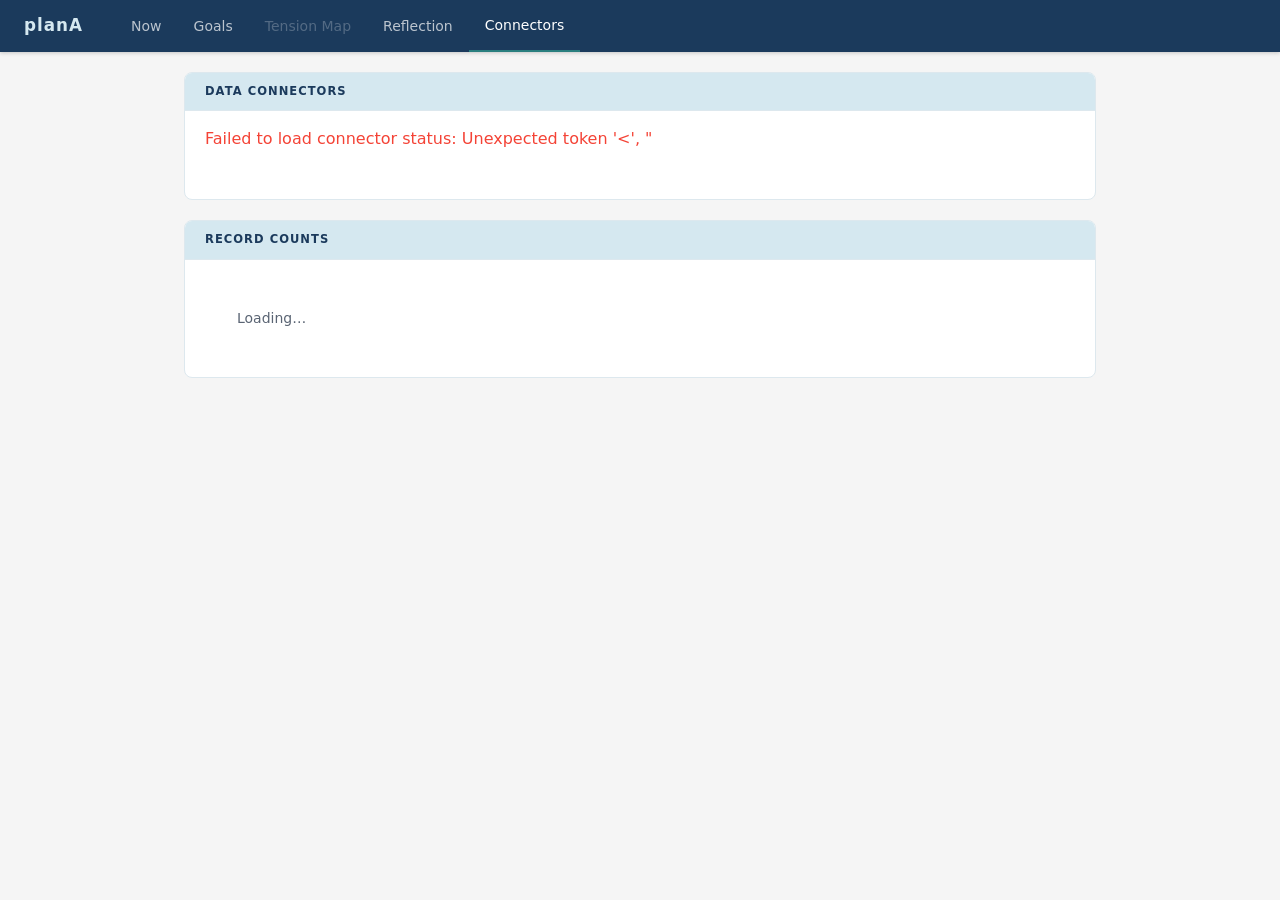
==== app/web/connectors.html @ c7cb4c86 "Connectors tab — sync status, attempt log, record counts by source, 579 tests passing" ====
<!DOCTYPE html>
<html lang="en">
<head>
  <meta charset="UTF-8">
  <meta name="viewport" content="width=device-width, initial-scale=1.0">
  <title>planA — Connectors</title>
  <link rel="stylesheet" href="styles.css">
  <style>
    .connector-grid {
      display: grid;
      grid-template-columns: repeat(auto-fit, minmax(320px, 1fr));
      gap: 1.5rem;
      margin-bottom: 2rem;
    }
    .connector-card {
      background: var(--surface, #1a1a1a);
      border: 1px solid var(--border, #333);
      border-radius: 8px;
      padding: 1.25rem 1.5rem;
    }
    .connector-card-header {
      display: flex;
      align-items: center;
      justify-content: space-between;
      margin-bottom: 0.75rem;
    }
    .connector-name {
      font-size: 1.1rem;
      font-weight: 600;
      letter-spacing: 0.02em;
    }
    .badge {
      display: inline-block;
      padding: 2px 10px;
      border-radius: 20px;
      font-size: 0.75rem;
      font-weight: 600;
      text-transform: uppercase;
      letter-spacing: 0.05em;
    }
    .badge-green  { background: #1a3a1a; color: #4caf50; border: 1px solid #4caf50; }
    .badge-amber  { background: #3a2e00; color: #ffc107; border: 1px solid #ffc107; }
    .badge-red    { background: #3a0a0a; color: #f44336; border: 1px solid #f44336; }
    .badge-never  { background: #222;    color: #888;    border: 1px solid #555; }
    .badge-disabled { background: #1a1a1a; color: #666; border: 1px solid #444; }
    .connector-meta {
      font-size: 0.82rem;
      color: #888;
      margin-bottom: 1rem;
    }
    .connector-meta span { margin-right: 1.2rem; }
    .connector-actions {
      display: flex;
      align-items: center;
      gap: 0.75rem;
      margin-bottom: 1rem;
    }
    .sync-btn {
      padding: 6px 16px;
      border-radius: 4px;
      border: 1px solid #555;
      background: #222;
      color: #ccc;
      cursor: pointer;
      font-size: 0.85rem;
      transition: background 0.15s;
    }
    .sync-btn:hover:not(:disabled) { background: #333; color: #fff; }
    .sync-btn:disabled { opacity: 0.45; cursor: not-allowed; }
    .cooldown-msg { font-size: 0.78rem; color: #666; }

    .log-section { margin-top: 0.5rem; }
    .log-section summary {
      cursor: pointer;
      font-size: 0.82rem;
      color: #888;
      user-select: none;
      margin-bottom: 0.4rem;
    }
    .attempt-log {
      width: 100%;
      border-collapse: collapse;
      font-size: 0.78rem;
      margin-top: 0.5rem;
    }
    .attempt-log th {
      text-align: left;
      color: #666;
      font-weight: 500;
      padding: 3px 8px 3px 0;
      border-bottom: 1px solid #333;
    }
    .attempt-log td {
      padding: 4px 8px 4px 0;
      color: #aaa;
      vertical-align: top;
    }
    .attempt-log tr:last-child td { border-bottom: none; }
    .log-ok      { color: #4caf50; }
    .log-error   { color: #f44336; }
    .log-skipped { color: #888; }

    .record-counts {
      display: flex;
      gap: 1.5rem;
      flex-wrap: wrap;
      font-size: 0.88rem;
      color: #aaa;
    }
    .record-counts .count-item strong {
      display: block;
      font-size: 1.4rem;
      font-weight: 700;
      color: #ddd;
    }
    .count-label { font-size: 0.76rem; color: #666; text-transform: uppercase; letter-spacing: 0.05em; }
  </style>
</head>
<body>

<nav class="navbar">
  <span class="brand">planA</span>
  <a href="index.html">Now</a>
  <a href="goals.html">Goals</a>
  <a href="#" class="disabled">Tension Map</a>
  <a href="reflection.html">Reflection</a>
  <a href="connectors.html" class="active">Connectors</a>
</nav>

<main>
  <div class="section">
    <div class="section-header"><h2>Data Connectors</h2></div>
    <div class="section-body">
      <div class="connector-grid" id="connector-grid">
        <div class="loading">Loading…</div>
      </div>
    </div>
  </div>

  <div class="section">
    <div class="section-header"><h2>Record Counts</h2></div>
    <div class="section-body">
      <div class="record-counts" id="record-counts">
        <div class="loading">Loading…</div>
      </div>
    </div>
  </div>
</main>

<script>
const COOLDOWN_MS = 30_000;
const syncCooldowns = {};

function statusBadge(status) {
  if (status === 'green')  return '<span class="badge badge-green">OK</span>';
  if (status === 'amber')  return '<span class="badge badge-amber">Stale</span>';
  if (status === 'red')    return '<span class="badge badge-red">Old</span>';
  return '<span class="badge badge-never">Never synced</span>';
}

function formatTs(iso) {
  if (!iso) return '—';
  const d = new Date(iso);
  return d.toLocaleString(undefined, { dateStyle: 'short', timeStyle: 'short' });
}

function logStatusClass(status) {
  if (status === 'ok')      return 'log-ok';
  if (status === 'error')   return 'log-error';
  return 'log-skipped';
}

function renderLog(entries) {
  if (!entries || entries.length === 0) {
    return '<em style="color:#555;font-size:0.78rem">No attempts recorded</em>';
  }
  const rows = entries.map(e => {
    const cls = logStatusClass(e.status);
    return `<tr>
      <td>${formatTs(e.ts)}</td>
      <td class="${cls}">${e.status}</td>
      <td>${e.count ?? '—'}</td>
      <td>${e.msg || ''}</td>
    </tr>`;
  }).join('');
  return `<table class="attempt-log">
    <thead><tr>
      <th>Time</th><th>Status</th><th>Count</th><th>Message</th>
    </tr></thead>
    <tbody>${rows}</tbody>
  </table>`;
}

function startCooldown(source, btn, msgEl) {
  syncCooldowns[source] = Date.now() + COOLDOWN_MS;
  btn.disabled = true;
  const interval = setInterval(() => {
    const remaining = Math.ceil((syncCooldowns[source] - Date.now()) / 1000);
    if (remaining <= 0) {
      clearInterval(interval);
      btn.disabled = false;
      msgEl.textContent = '';
    } else {
      msgEl.textContent = `Next sync in ${remaining}s`;
    }
  }, 500);
}

function renderConnector(source, data) {
  const name = source.charAt(0).toUpperCase() + source.slice(1);
  const enabledBadge = data.enabled
    ? '<span class="badge badge-green">Enabled</span>'
    : '<span class="badge badge-disabled">Disabled</span>';
  const lastSyncStr = formatTs(data.last_sync);

  const card = document.createElement('div');
  card.className = 'connector-card';
  card.id = `card-${source}`;
  card.innerHTML = `
    <div class="connector-card-header">
      <span class="connector-name">${name}</span>
      <div style="display:flex;gap:0.5rem;align-items:center">
        ${enabledBadge}
        ${statusBadge(data.status)}
      </div>
    </div>
    <div class="connector-meta">
      <span>Last sync: ${lastSyncStr}</span>
      <span>${data.record_count} records</span>
    </div>
    <div class="connector-actions">
      <button class="sync-btn" id="sync-btn-${source}">Sync now</button>
      <span class="cooldown-msg" id="cooldown-${source}"></span>
    </div>
    <details class="log-section">
      <summary>Attempt log (${(data.log || []).length} entries)</summary>
      ${renderLog(data.log)}
    </details>
  `;

  const btn = card.querySelector(`#sync-btn-${source}`);
  const msgEl = card.querySelector(`#cooldown-${source}`);

  if (syncCooldowns[source] && Date.now() < syncCooldowns[source]) {
    btn.disabled = true;
  }

  btn.addEventListener('click', async () => {
    btn.disabled = true;
    msgEl.textContent = 'Syncing…';
    try {
      const resp = await fetch(`/v1/admin/sync/${source}`, { method: 'POST' });
      const json = await resp.json();
      if (resp.ok) {
        msgEl.textContent = `Synced — ${json.records_synced} records`;
        setTimeout(() => loadStatus(), 800);
      } else {
        msgEl.textContent = `Error: ${json.detail || 'sync failed'}`;
      }
    } catch (err) {
      msgEl.textContent = `Error: ${err.message}`;
    }
    startCooldown(source, btn, msgEl);
  });

  return card;
}

async function loadStatus() {
  try {
    const resp = await fetch('/v1/connectors/status');
    const data = await resp.json();

    const grid = document.getElementById('connector-grid');
    grid.innerHTML = '';
    for (const source of ['garmin', 'strava']) {
      grid.appendChild(renderConnector(source, data[source]));
    }

    const counts = data.record_counts;
    const countsEl = document.getElementById('record-counts');
    countsEl.innerHTML = Object.entries(counts).map(([src, n]) => `
      <div class="count-item">
        <strong>${n}</strong>
        <span class="count-label">${src}</span>
      </div>
    `).join('');

  } catch (err) {
    document.getElementById('connector-grid').innerHTML =
      `<p style="color:#f44336">Failed to load connector status: ${err.message}</p>`;
  }
}

loadStatus();
</script>
</body>
</html>
---- app/web/styles.css ----
:root {
  --navy: #1B3A5C;
  --teal: #2A7F7F;
  --light-blue: #D5E8F0;
  --white: #FFFFFF;
  --light-grey: #F5F5F5;

  --rag-green: #2E7D32;
  --rag-amber: #E65100;
  --rag-red: #C62828;
  --rag-none: #BDBDBD;

  --text-primary: #1A1A2E;
  --text-secondary: #5A6473;
  --border: #DDE8EE;
}

*, *::before, *::after { box-sizing: border-box; margin: 0; padding: 0; }

body {
  font-family: -apple-system, BlinkMacSystemFont, "Segoe UI", system-ui, sans-serif;
  background: var(--light-grey);
  color: var(--text-primary);
  line-height: 1.5;
  padding-bottom: 76px;
}

/* ── Navigation ──────────────────────────────────────────────────────────── */

.navbar {
  background: var(--navy);
  display: flex;
  align-items: center;
  padding: 0 1.5rem;
  height: 52px;
  position: sticky;
  top: 0;
  z-index: 100;
  box-shadow: 0 1px 4px rgba(0,0,0,0.2);
  gap: 0;
}

.navbar .brand {
  font-weight: 700;
  font-size: 1.05rem;
  letter-spacing: 0.06em;
  color: var(--light-blue);
  margin-right: 2rem;
  flex-shrink: 0;
}

.navbar a {
  color: rgba(255,255,255,0.7);
  text-decoration: none;
  padding: 0 1rem;
  height: 52px;
  display: flex;
  align-items: center;
  font-size: 0.875rem;
  font-weight: 500;
  transition: color 0.15s, background 0.15s;
  white-space: nowrap;
}

.navbar a:hover { color: #fff; background: rgba(255,255,255,0.07); }
.navbar a.active { color: #fff; border-bottom: 2px solid var(--teal); }
.navbar a.disabled { opacity: 0.35; pointer-events: none; }

/* ── Layout ──────────────────────────────────────────────────────────────── */

main {
  max-width: 960px;
  margin: 0 auto;
  padding: 1.25rem 1.5rem;
  display: flex;
  flex-direction: column;
  gap: 1.25rem;
}

/* ── Sections ────────────────────────────────────────────────────────────── */

.section {
  background: var(--white);
  border-radius: 8px;
  border: 1px solid var(--border);
  overflow: hidden;
}

.section-header {
  background: var(--light-blue);
  padding: 0.625rem 1.25rem;
  border-bottom: 1px solid var(--border);
}

.section-header h2 {
  font-size: 0.72rem;
  font-weight: 700;
  text-transform: uppercase;
  letter-spacing: 0.09em;
  color: var(--navy);
}

.section-body { padding: 1rem 1.25rem; }

/* ── Metric rows (State of the Union) ────────────────────────────────────── */

.metric-row {
  display: flex;
  align-items: center;
  gap: 0.75rem;
  padding: 0.6rem 0;
  border-bottom: 1px solid var(--border);
  font-size: 0.875rem;
}
.metric-row:last-child { border-bottom: none; }

.rag-dot {
  width: 10px;
  height: 10px;
  border-radius: 50%;
  flex-shrink: 0;
}
.rag-green { background: var(--rag-green); }
.rag-amber { background: var(--rag-amber); }
.rag-red   { background: var(--rag-red); }
.rag-none  { background: var(--rag-none); }

.metric-name { flex: 1; font-weight: 500; }
.metric-value { font-weight: 700; font-variant-numeric: tabular-nums; color: var(--navy); }
.metric-range { font-size: 0.75rem; color: var(--text-secondary); white-space: nowrap; }

.trend-arrow { font-size: 0.8em; margin-left: 0.2rem; font-weight: 700; }
.trend-up    { color: var(--rag-green); }
.trend-down  { color: var(--rag-red); }
.trend-flat  { color: var(--rag-amber); }

/* ── Milestones ───────────────────────────────────────────────────────────── */

.milestone-row {
  display: flex;
  align-items: flex-start;
  gap: 0.625rem;
  padding: 0.55rem 0;
  border-bottom: 1px solid var(--border);
  font-size: 0.875rem;
}
.milestone-row:last-child { border-bottom: none; }

.milestone-state {
  width: 9px;
  height: 9px;
  border-radius: 50%;
  margin-top: 5px;
  flex-shrink: 0;
}
.milestone-state.suggested { background: transparent; border: 2px dashed #C0570A; }
.milestone-state.pending  { background: transparent; border: 2px solid var(--teal); }
.milestone-state.active   { background: var(--teal); }
.milestone-state.achieved { background: var(--rag-green); }
.milestone-state.missed   { background: var(--rag-red); }

.milestone-goal {
  font-size: 0.68rem;
  color: var(--teal);
  font-weight: 700;
  text-transform: uppercase;
  letter-spacing: 0.05em;
  margin-bottom: 1px;
}

.milestone-date {
  font-size: 0.75rem;
  color: var(--text-secondary);
  white-space: nowrap;
  font-variant-numeric: tabular-nums;
}

/* ── Deadline rows ───────────────────────────────────────────────────────── */

.deadline-row {
  display: flex;
  align-items: center;
  gap: 0.625rem;
  padding: 0.55rem 0;
  border-bottom: 1px solid var(--border);
  font-size: 0.875rem;
}
.deadline-row:last-child { border-bottom: none; }

.deadline-name { flex: 1; font-weight: 500; }
.deadline-days { font-size: 0.8rem; font-variant-numeric: tabular-nums; white-space: nowrap; }
.deadline-days.soon   { color: var(--rag-amber); font-weight: 600; }
.deadline-days.urgent { color: var(--rag-red);   font-weight: 700; }

/* ── Badges ──────────────────────────────────────────────────────────────── */

.badge {
  display: inline-flex;
  align-items: center;
  padding: 0.15rem 0.45rem;
  border-radius: 999px;
  font-size: 0.65rem;
  font-weight: 700;
  text-transform: uppercase;
  letter-spacing: 0.05em;
  flex-shrink: 0;
}
.badge-primacy    { background: var(--teal);        color: #fff; }
.badge-drifting   { background: var(--rag-amber);   color: #fff; }
.badge-active     { background: var(--light-blue);  color: var(--navy); }
.badge-subordinate { background: var(--light-grey); color: var(--text-secondary); }
.badge-draft      { background: var(--light-grey);  color: var(--text-secondary); }
.badge-habit        { background: #C0570A;            color: #fff; }
.badge-achievement  { background: var(--navy);        color: #fff; }
.badge-perpetual    { background: #1A6B6B;            color: #fff; }

/* ── Resource bars ───────────────────────────────────────────────────────── */

.resource-grid {
  display: grid;
  grid-template-columns: 1fr 1fr 1fr;
  gap: 0.875rem;
  margin-bottom: 1rem;
}

.resource-item {
  background: var(--light-grey);
  border-radius: 6px;
  padding: 0.75rem;
}

.resource-label {
  display: flex;
  justify-content: space-between;
  align-items: baseline;
  font-size: 0.7rem;
  font-weight: 700;
  text-transform: uppercase;
  letter-spacing: 0.07em;
  color: var(--text-secondary);
  margin-bottom: 0.5rem;
}

.resource-pct {
  font-weight: 700;
  font-size: 0.95rem;
  color: var(--navy);
  font-variant-numeric: tabular-nums;
}

.progress-track {
  height: 7px;
  background: var(--border);
  border-radius: 4px;
  overflow: hidden;
}

.progress-fill {
  height: 100%;
  border-radius: 4px;
  background: var(--teal);
  transition: width 0.3s ease;
}
.progress-fill.warning  { background: var(--rag-amber); }
.progress-fill.critical { background: var(--rag-red); }

.attention-count {
  font-size: 1.5rem;
  font-weight: 700;
  color: var(--navy);
  line-height: 1;
  margin-bottom: 0.15rem;
}

/* ── Three-week grid ─────────────────────────────────────────────────────── */

.three-week-grid {
  display: grid;
  grid-template-columns: repeat(3, 1fr);
  gap: 0.75rem;
}

.week-card {
  background: var(--light-grey);
  border-radius: 6px;
  padding: 0.75rem;
  border: 1px solid transparent;
}
.week-card.current {
  background: var(--light-blue);
  border-color: var(--teal);
}

.week-label {
  font-size: 0.68rem;
  font-weight: 700;
  text-transform: uppercase;
  letter-spacing: 0.07em;
  color: var(--text-secondary);
  margin-bottom: 0.5rem;
}
.week-card.current .week-label { color: var(--teal); }

.week-stat {
  display: flex;
  justify-content: space-between;
  font-size: 0.75rem;
  color: var(--text-secondary);
  margin-bottom: 0.2rem;
}
.week-stat strong { font-weight: 600; color: var(--text-primary); font-variant-numeric: tabular-nums; }

/* ── Goal cards ──────────────────────────────────────────────────────────── */

.goal-card {
  border: 1px solid var(--border);
  border-radius: 8px;
  background: var(--white);
  margin-bottom: 0.75rem;
  overflow: hidden;
}
.goal-card.primacy  { border-color: var(--teal); border-width: 2px; }
.goal-card.drifting { border-color: var(--rag-amber); }
.goal-card:last-child { margin-bottom: 0; }

.goal-card-header {
  padding: 0.875rem 1rem;
  display: flex;
  align-items: center;
  gap: 0.5rem;
  cursor: pointer;
  user-select: none;
  transition: background 0.1s;
}
.goal-card-header:hover { background: var(--light-grey); }

.goal-card-header h3 {
  flex: 1;
  font-size: 0.9rem;
  font-weight: 600;
  color: var(--text-primary);
}

.chevron {
  font-size: 0.65rem;
  color: var(--text-secondary);
  transition: transform 0.2s;
}
.goal-card-body.open ~ .goal-card-header .chevron { transform: rotate(180deg); }

.goal-card-body {
  padding: 0 1rem 1rem;
  border-top: 1px solid var(--border);
  display: none;
}
.goal-card-body.open { display: block; }

.goal-description {
  font-size: 0.825rem;
  color: var(--text-secondary);
  margin: 0.75rem 0 0.5rem;
  line-height: 1.6;
}

.weekly-cost {
  font-size: 0.775rem;
  color: var(--text-secondary);
  margin-top: 0.5rem;
  display: flex;
  gap: 1rem;
}
.weekly-cost strong { color: var(--navy); }

.sacrifice-note {
  font-size: 0.75rem;
  color: var(--text-secondary);
  margin-top: 0.35rem;
}

/* ── Goal inline actions ─────────────────────────────────────────────────── */

.goal-actions {
  display: flex;
  gap: 0.5rem;
  flex-wrap: wrap;
  margin-top: 0.875rem;
  padding-top: 0.875rem;
  border-top: 1px solid var(--border);
}

.btn {
  padding: 0.35rem 0.75rem;
  border-radius: 5px;
  font-size: 0.75rem;
  font-weight: 600;
  cursor: pointer;
  font-family: inherit;
  border: 1px solid var(--border);
  background: var(--white);
  color: var(--text-primary);
  transition: background 0.12s;
}
.btn:hover { background: var(--light-grey); }

.btn-primary {
  background: var(--teal);
  color: #fff;
  border-color: var(--teal);
}
.btn-primary:hover { background: #237070; }

/* ── Memoir cards ────────────────────────────────────────────────────────── */

.memoir-card {
  border: 1px solid var(--border);
  border-radius: 8px;
  overflow: hidden;
  margin-bottom: 0.875rem;
}
.memoir-card:last-child { margin-bottom: 0; }

.memoir-header {
  padding: 0.75rem 1rem;
  background: var(--light-blue);
  display: flex;
  align-items: center;
  justify-content: space-between;
}
.memoir-header h3 { font-size: 0.9rem; font-weight: 600; color: var(--navy); }

.memoir-body { padding: 0.875rem 1rem; }

.memoir-text {
  font-size: 0.85rem;
  color: var(--text-secondary);
  line-height: 1.7;
  font-style: italic;
  white-space: pre-line;
}

.memoir-meta {
  font-size: 0.75rem;
  color: var(--text-secondary);
  margin-top: 0.5rem;
}

/* ── Sacrifice pattern ───────────────────────────────────────────────────── */

.sacrifice-summary {
  font-size: 0.875rem;
  margin-bottom: 0.875rem;
  color: var(--text-secondary);
}
.sacrifice-summary strong { color: var(--text-primary); }

.sacrifice-bars { display: flex; flex-direction: column; gap: 0.5rem; }

.sacrifice-bar-row {
  display: flex;
  align-items: center;
  gap: 0.75rem;
  font-size: 0.8rem;
}

.sacrifice-bar-label { width: 90px; font-weight: 500; text-transform: capitalize; }

.sacrifice-bar-track {
  flex: 1;
  height: 6px;
  background: var(--border);
  border-radius: 3px;
  overflow: hidden;
}

.sacrifice-bar-fill {
  height: 100%;
  border-radius: 3px;
  background: var(--teal);
  transition: width 0.4s ease;
}

.sacrifice-bar-count { width: 20px; text-align: right; color: var(--text-secondary); }

/* ── Milestone inline actions ────────────────────────────────────────────── */

.ms-container {
  border-bottom: 1px solid var(--border);
}
div.ms-container:last-of-type { border-bottom: none; }
.ms-container .milestone-row  { border-bottom: none; }

.ms-container[data-state="achieved"],
.ms-container[data-state="missed"] { opacity: 0.55; }
.ms-container[data-state="achieved"] .ms-title { text-decoration: line-through; }

.ms-menu-wrap {
  position: relative;
  flex-shrink: 0;
}

.ms-menu-btn {
  background: none;
  border: none;
  cursor: pointer;
  color: #999;
  padding: 0 0.3rem;
  font-size: 1rem;
  letter-spacing: 0.1em;
  line-height: 1;
  font-family: inherit;
  flex-shrink: 0;
  transition: color 0.15s;
}
.ms-menu-btn:hover,
.ms-menu-btn:focus { color: var(--text-primary); }

.ms-dropdown {
  position: absolute;
  right: 0;
  top: calc(100% + 2px);
  z-index: 50;
  background: var(--white);
  border: 1px solid var(--border);
  border-radius: 6px;
  box-shadow: 0 4px 12px rgba(0,0,0,0.12);
  min-width: 150px;
  overflow: hidden;
}

.ms-dropdown-item {
  display: block;
  width: 100%;
  text-align: left;
  padding: 0.5rem 0.875rem;
  font-size: 0.8rem;
  font-family: inherit;
  background: none;
  border: none;
  cursor: pointer;
  color: var(--text-primary);
  transition: background 0.1s;
}
.ms-dropdown-item:hover  { background: var(--light-grey); }
.ms-dropdown-danger      { color: var(--rag-red); }

.ms-edit-panel,
.ms-complete-panel,
.ms-delete-panel {
  padding: 0.5rem 0.5rem 0.625rem 1.375rem;
  background: var(--light-grey);
  border-radius: 0 0 4px 4px;
}

.ms-panel-row {
  display: flex;
  gap: 0.5rem;
}
.ms-panel-row .form-input          { font-size: 0.8rem; padding: 0.35rem 0.5rem; }
.ms-panel-row .form-input:first-child { flex: 1; }
.ms-panel-row .form-input:last-child  { width: 130px; flex-shrink: 0; }

.ms-panel-actions {
  display: flex;
  align-items: center;
  gap: 0.5rem;
  margin-top: 0.4rem;
}

.ms-note {
  width: 100%;
  font-size: 0.8rem;
  padding: 0.35rem 0.5rem;
  margin-bottom: 0.4rem;
}

.ms-confirm-text {
  font-size: 0.8rem;
  color: var(--text-primary);
  margin-bottom: 0.35rem;
  display: block;
}

.ms-feedback {
  font-size: 0.75rem;
  color: var(--rag-red);
}

.btn-sm {
  padding: 0.25rem 0.625rem;
  font-size: 0.75rem;
}

.btn-danger {
  background: var(--rag-red);
  color: #fff;
  border-color: var(--rag-red);
}
.btn-danger:hover { background: #a01e1e; border-color: #a01e1e; }

.ms-add-btn {
  display: block;
  margin-top: 0.5rem;
  background: none;
  border: none;
  padding: 0.2rem 0;
  font-size: 0.8rem;
  color: var(--teal);
  cursor: pointer;
  font-family: inherit;
}
.ms-add-btn:hover { color: #237070; }

/* ── Capture bar ─────────────────────────────────────────────────────────── */

.capture-bar {
  position: fixed;
  bottom: 0;
  left: 0;
  right: 0;
  background: var(--white);
  border-top: 1px solid var(--border);
  padding: 0.625rem 1rem 0.5rem;
  z-index: 200;
  box-shadow: 0 -2px 8px rgba(0,0,0,0.06);
}

.capture-form {
  max-width: 960px;
  margin: 0 auto;
  display: flex;
  gap: 0.5rem;
}

.capture-input {
  flex: 1;
  padding: 0.6rem 0.875rem;
  border: 1px solid var(--border);
  border-radius: 6px;
  font-size: 0.875rem;
  font-family: inherit;
  background: var(--light-grey);
  outline: none;
  transition: border-color 0.15s, background 0.15s;
}
.capture-input:focus {
  border-color: var(--teal);
  background: var(--white);
  box-shadow: 0 0 0 2px rgba(42,127,127,0.14);
}

.capture-btn {
  padding: 0.6rem 1.25rem;
  background: var(--teal);
  color: #fff;
  border: none;
  border-radius: 6px;
  font-size: 0.875rem;
  font-weight: 600;
  cursor: pointer;
  font-family: inherit;
  transition: background 0.15s;
  white-space: nowrap;
}
.capture-btn:hover   { background: #237070; }
.capture-btn:disabled { opacity: 0.55; cursor: not-allowed; }

.capture-feedback {
  max-width: 960px;
  margin: 0.2rem auto 0;
  font-size: 0.72rem;
  color: var(--text-secondary);
  min-height: 1rem;
  text-align: right;
  padding: 0 0.125rem;
}

/* ── Add Goal form ───────────────────────────────────────────────────────── */

.goals-toolbar {
  display: flex;
  align-items: center;
  justify-content: space-between;
  margin-bottom: 0.875rem;
}

.goals-toolbar-title {
  font-size: 0.8rem;
  font-weight: 700;
  text-transform: uppercase;
  letter-spacing: 0.08em;
  color: var(--text-secondary);
}

.add-goal-panel {
  background: var(--white);
  border: 1px solid var(--teal);
  border-radius: 8px;
  padding: 1.25rem;
  margin-bottom: 1rem;
}

.form-group {
  display: flex;
  flex-direction: column;
  gap: 0.35rem;
  margin-bottom: 0.875rem;
}
.form-group:last-child { margin-bottom: 0; }

.form-row {
  display: grid;
  grid-template-columns: 1fr 1fr;
  gap: 1rem;
}

.form-label {
  font-size: 0.8rem;
  font-weight: 600;
  color: var(--text-secondary);
}

.form-optional {
  font-weight: 400;
  font-style: italic;
}

.form-input,
.form-select {
  padding: 0.55rem 0.75rem;
  border: 1px solid var(--border);
  border-radius: 5px;
  font-size: 0.875rem;
  font-family: inherit;
  background: var(--light-grey);
  color: var(--text-primary);
  outline: none;
  transition: border-color 0.15s, background 0.15s;
  width: 100%;
}

.form-input:focus,
.form-select:focus {
  border-color: var(--teal);
  background: var(--white);
  box-shadow: 0 0 0 2px rgba(42,127,127,0.13);
}

.form-textarea {
  padding: 0.55rem 0.75rem;
  border: 1px solid var(--border);
  border-radius: 5px;
  font-size: 0.875rem;
  font-family: inherit;
  background: var(--light-grey);
  color: var(--text-primary);
  outline: none;
  resize: vertical;
  width: 100%;
  transition: border-color 0.15s, background 0.15s;
}
.form-textarea:focus {
  border-color: var(--teal);
  background: var(--white);
  box-shadow: 0 0 0 2px rgba(42,127,127,0.13);
}

.form-actions {
  display: flex;
  align-items: center;
  gap: 0.625rem;
  margin-top: 1rem;
  padding-top: 1rem;
  border-top: 1px solid var(--border);
}

.form-feedback {
  font-size: 0.775rem;
  color: var(--rag-red);
  margin-left: 0.25rem;
}

/* ── Habit progress ──────────────────────────────────────────────────────── */

.habit-progress {
  margin: 0.75rem 0 0.5rem;
}

.habit-stat {
  display: flex;
  align-items: baseline;
  gap: 0.25rem;
  margin-bottom: 0.5rem;
}

.habit-count {
  font-size: 1.5rem;
  font-weight: 700;
  color: var(--navy);
  font-variant-numeric: tabular-nums;
  line-height: 1;
}

.habit-target {
  font-size: 0.85rem;
  color: var(--text-secondary);
}

.habit-unit {
  font-size: 0.75rem;
  color: var(--text-secondary);
  margin-left: 0.15rem;
}

/* ── Utility ─────────────────────────────────────────────────────────────── */

.hidden { display: none !important; }

.empty-state {
  text-align: center;
  padding: 1.5rem;
  color: var(--text-secondary);
  font-size: 0.875rem;
}

.loading {
  text-align: center;
  padding: 2rem;
  color: var(--text-secondary);
  font-size: 0.875rem;
}

.error-state {
  background: #FFF0F0;
  border: 1px solid #FFCCCC;
  border-radius: 6px;
  padding: 0.75rem 1rem;
  color: var(--rag-red);
  font-size: 0.875rem;
}

/* ── Sync status footer ───────────────────────────────────────────────────── */

#sync-status { padding: 0 1rem; }

.sync-footer {
  display: flex;
  gap: 1.25rem;
  padding: 0.5rem 0 0.75rem;
  font-size: 0.7rem;
  color: var(--text-secondary);
  border-top: 1px solid var(--border);
}

.sync-item {
  display: flex;
  align-items: center;
  gap: 0.3rem;
}

.sync-item::before {
  content: '';
  width: 6px;
  height: 6px;
  border-radius: 50%;
  display: inline-block;
  flex-shrink: 0;
}

.sync-green::before { background: var(--rag-green); }
.sync-amber::before { background: var(--rag-amber); }
.sync-red::before   { background: var(--rag-red); }
.sync-never::before { background: var(--rag-none); }

.sync-btn {
  background: none;
  border: none;
  cursor: pointer;
  font-size: 0.9rem;
  color: var(--text-secondary);
  padding: 0 0.1rem;
  line-height: 1;
  vertical-align: middle;
  transition: color 0.15s;
  margin-left: 0.15rem;
}
.sync-btn:hover:not(:disabled) { color: var(--navy); }
.sync-btn:disabled { opacity: 0.35; cursor: default; }
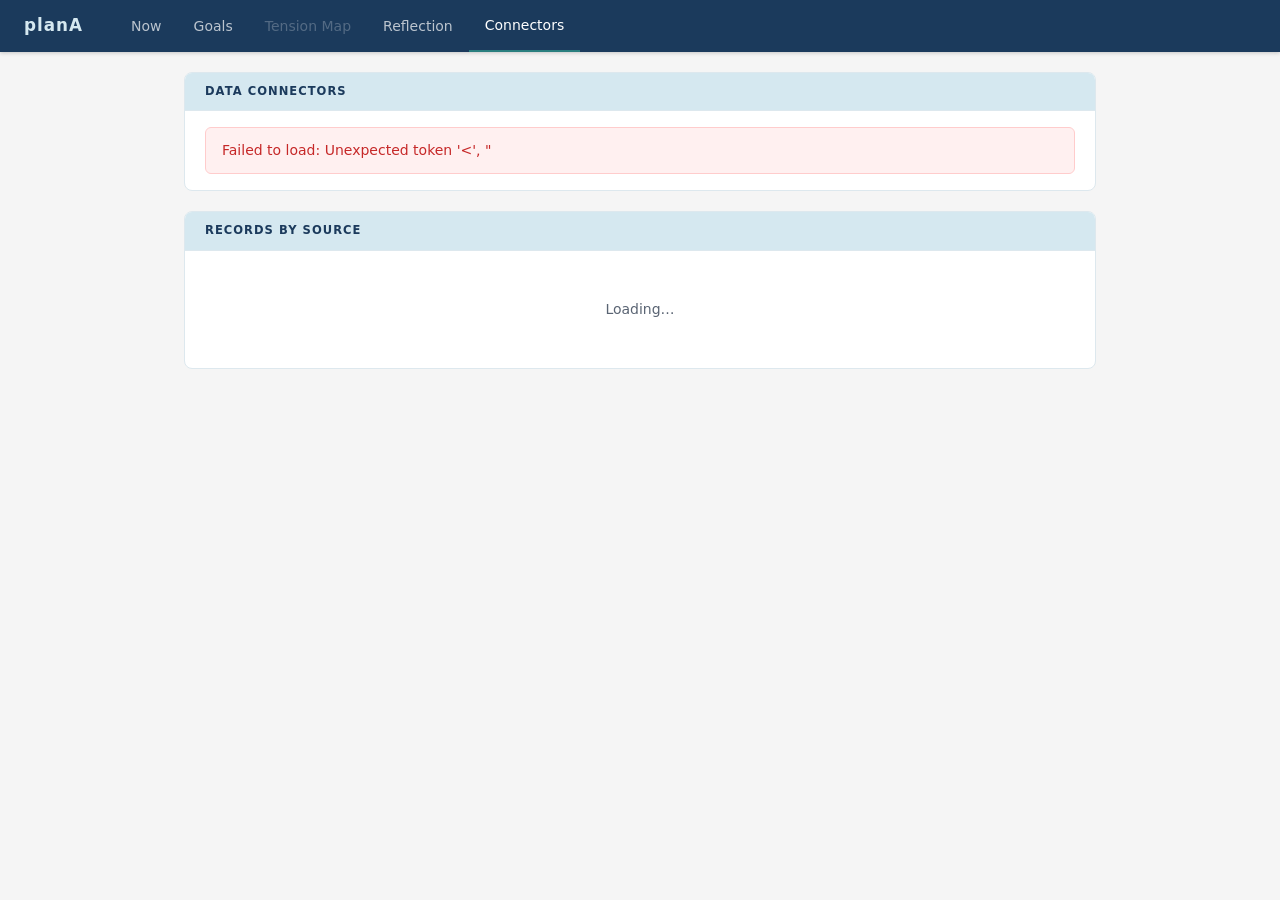
==== commit af40cb14: "Connectors tab polish, Garmin sync working, real data flowing — end of day 3" ====
--- a/app/web/connectors.html
+++ b/app/web/connectors.html
@@ -6,114 +6,151 @@
   <title>planA — Connectors</title>
   <link rel="stylesheet" href="styles.css">
   <style>
+    .badge-ok       { background: var(--rag-green); color: #fff; }
+    .badge-stale    { background: var(--rag-amber); color: #fff; }
+    .badge-never    { background: var(--light-grey); color: var(--text-secondary); border: 1px solid var(--border); }
+    .badge-enabled  { background: var(--teal);       color: #fff; }
+    .badge-disabled { background: var(--light-grey); color: var(--text-secondary); border: 1px solid var(--border); }
+
     .connector-grid {
       display: grid;
-      grid-template-columns: repeat(auto-fit, minmax(320px, 1fr));
-      gap: 1.5rem;
-      margin-bottom: 2rem;
-    }
-    .connector-card {
-      background: var(--surface, #1a1a1a);
-      border: 1px solid var(--border, #333);
-      border-radius: 8px;
-      padding: 1.25rem 1.5rem;
-    }
-    .connector-card-header {
+      grid-template-columns: repeat(auto-fit, minmax(300px, 1fr));
+      gap: 1rem;
+    }
+
+    .connector-card .memoir-header h3 {
+      font-size: 0.88rem;
+      font-weight: 700;
+      letter-spacing: 0.1em;
+      text-transform: uppercase;
+    }
+
+    .connector-badges {
       display: flex;
       align-items: center;
-      justify-content: space-between;
-      margin-bottom: 0.75rem;
-    }
-    .connector-name {
-      font-size: 1.1rem;
-      font-weight: 600;
-      letter-spacing: 0.02em;
-    }
-    .badge {
-      display: inline-block;
-      padding: 2px 10px;
-      border-radius: 20px;
-      font-size: 0.75rem;
-      font-weight: 600;
-      text-transform: uppercase;
-      letter-spacing: 0.05em;
-    }
-    .badge-green  { background: #1a3a1a; color: #4caf50; border: 1px solid #4caf50; }
-    .badge-amber  { background: #3a2e00; color: #ffc107; border: 1px solid #ffc107; }
-    .badge-red    { background: #3a0a0a; color: #f44336; border: 1px solid #f44336; }
-    .badge-never  { background: #222;    color: #888;    border: 1px solid #555; }
-    .badge-disabled { background: #1a1a1a; color: #666; border: 1px solid #444; }
+      gap: 0.35rem;
+      flex-shrink: 0;
+    }
+
     .connector-meta {
-      font-size: 0.82rem;
-      color: #888;
-      margin-bottom: 1rem;
-    }
-    .connector-meta span { margin-right: 1.2rem; }
-    .connector-actions {
+      font-size: 0.825rem;
+      color: var(--text-secondary);
+      margin-bottom: 0.625rem;
+      display: flex;
+      flex-wrap: wrap;
+      gap: 0.25rem 1.25rem;
+    }
+
+    .connector-meta .sync-age { font-style: italic; }
+
+    .connector-stat {
+      font-size: 0.825rem;
+      color: var(--text-secondary);
+      margin-bottom: 0.875rem;
+    }
+    .connector-stat strong {
+      color: var(--navy);
+      font-variant-numeric: tabular-nums;
+    }
+
+    .connector-action-row {
       display: flex;
       align-items: center;
       gap: 0.75rem;
-      margin-bottom: 1rem;
-    }
-    .sync-btn {
-      padding: 6px 16px;
-      border-radius: 4px;
-      border: 1px solid #555;
-      background: #222;
-      color: #ccc;
+      margin-bottom: 0.875rem;
+    }
+
+    .cooldown-label {
+      font-size: 0.775rem;
+      color: var(--text-secondary);
+    }
+
+    .log-details {
+      border-top: 1px solid var(--border);
+      padding-top: 0.75rem;
+    }
+
+    .log-details summary {
       cursor: pointer;
-      font-size: 0.85rem;
-      transition: background 0.15s;
-    }
-    .sync-btn:hover:not(:disabled) { background: #333; color: #fff; }
-    .sync-btn:disabled { opacity: 0.45; cursor: not-allowed; }
-    .cooldown-msg { font-size: 0.78rem; color: #666; }
-
-    .log-section { margin-top: 0.5rem; }
-    .log-section summary {
-      cursor: pointer;
-      font-size: 0.82rem;
-      color: #888;
+      list-style: none;
+      display: flex;
+      align-items: center;
+      gap: 0.4rem;
+      font-size: 0.72rem;
+      font-weight: 700;
+      text-transform: uppercase;
+      letter-spacing: 0.07em;
+      color: var(--text-secondary);
       user-select: none;
-      margin-bottom: 0.4rem;
-    }
+    }
+    .log-details summary::-webkit-details-marker { display: none; }
+    .log-details summary::before {
+      content: "▸";
+      display: inline-block;
+      transition: transform 0.15s;
+    }
+    .log-details[open] summary::before { transform: rotate(90deg); }
+
     .attempt-log {
       width: 100%;
       border-collapse: collapse;
-      font-size: 0.78rem;
-      margin-top: 0.5rem;
+      font-size: 0.775rem;
+      margin-top: 0.625rem;
     }
     .attempt-log th {
       text-align: left;
-      color: #666;
-      font-weight: 500;
-      padding: 3px 8px 3px 0;
-      border-bottom: 1px solid #333;
+      font-size: 0.65rem;
+      font-weight: 700;
+      text-transform: uppercase;
+      letter-spacing: 0.07em;
+      color: var(--text-secondary);
+      padding: 0 0.75rem 0.35rem 0;
+      border-bottom: 1px solid var(--border);
     }
     .attempt-log td {
-      padding: 4px 8px 4px 0;
-      color: #aaa;
+      padding: 0.3rem 0.75rem 0.3rem 0;
+      border-bottom: 1px solid var(--border);
       vertical-align: top;
+      color: var(--text-secondary);
     }
     .attempt-log tr:last-child td { border-bottom: none; }
-    .log-ok      { color: #4caf50; }
-    .log-error   { color: #f44336; }
-    .log-skipped { color: #888; }
-
-    .record-counts {
-      display: flex;
-      gap: 1.5rem;
-      flex-wrap: wrap;
-      font-size: 0.88rem;
-      color: #aaa;
-    }
-    .record-counts .count-item strong {
+    .log-ok      { color: var(--rag-green); font-weight: 600; }
+    .log-error   { color: var(--rag-red);   font-weight: 600; }
+    .log-skipped { color: var(--rag-none); }
+    .log-ts      { white-space: nowrap; color: var(--text-secondary); }
+    .log-count   { font-variant-numeric: tabular-nums; color: var(--navy); font-weight: 600; }
+
+    .count-grid {
+      display: grid;
+      grid-template-columns: repeat(auto-fit, minmax(110px, 1fr));
+      gap: 0.75rem;
+    }
+
+    .count-tile {
+      background: var(--light-grey);
+      border-radius: 6px;
+      padding: 0.75rem 1rem;
+      text-align: center;
+    }
+
+    .count-value {
       display: block;
-      font-size: 1.4rem;
-      font-weight: 700;
-      color: #ddd;
-    }
-    .count-label { font-size: 0.76rem; color: #666; text-transform: uppercase; letter-spacing: 0.05em; }
+      font-size: 1.6rem;
+      font-weight: 700;
+      color: var(--navy);
+      font-variant-numeric: tabular-nums;
+      line-height: 1.1;
+    }
+
+    .count-source {
+      display: block;
+      font-size: 0.68rem;
+      font-weight: 700;
+      text-transform: uppercase;
+      letter-spacing: 0.08em;
+      color: var(--text-secondary);
+      margin-top: 0.25rem;
+    }
   </style>
 </head>
 <body>
@@ -138,9 +175,9 @@
   </div>
 
   <div class="section">
-    <div class="section-header"><h2>Record Counts</h2></div>
+    <div class="section-header"><h2>Records by Source</h2></div>
     <div class="section-body">
-      <div class="record-counts" id="record-counts">
+      <div class="count-grid" id="count-grid">
         <div class="loading">Loading…</div>
       </div>
     </div>
@@ -152,115 +189,120 @@
 const syncCooldowns = {};
 
 function statusBadge(status) {
-  if (status === 'green')  return '<span class="badge badge-green">OK</span>';
-  if (status === 'amber')  return '<span class="badge badge-amber">Stale</span>';
-  if (status === 'red')    return '<span class="badge badge-red">Old</span>';
-  return '<span class="badge badge-never">Never synced</span>';
+  if (status === 'green') return '<span class="badge badge-ok">OK</span>';
+  if (status === 'amber' || status === 'red') return '<span class="badge badge-stale">Stale</span>';
+  return '<span class="badge badge-never">Never</span>';
+}
+
+function enabledBadge(enabled) {
+  return enabled
+    ? '<span class="badge badge-enabled">Enabled</span>'
+    : '<span class="badge badge-disabled">Disabled</span>';
 }
 
 function formatTs(iso) {
-  if (!iso) return '—';
-  const d = new Date(iso);
-  return d.toLocaleString(undefined, { dateStyle: 'short', timeStyle: 'short' });
-}
-
-function logStatusClass(status) {
-  if (status === 'ok')      return 'log-ok';
-  if (status === 'error')   return 'log-error';
-  return 'log-skipped';
+  if (!iso) return null;
+  return new Date(iso).toLocaleString(undefined, { dateStyle: 'short', timeStyle: 'short' });
+}
+
+function syncAgeText(iso) {
+  if (!iso) return null;
+  const hours = (Date.now() - new Date(iso).getTime()) / 3_600_000;
+  if (hours < 1)  return `${Math.round(hours * 60)} min ago`;
+  if (hours < 24) return `${Math.round(hours)} hr ago`;
+  const days = Math.floor(hours / 24);
+  return `${days} day${days === 1 ? '' : 's'} since last sync`;
 }
 
 function renderLog(entries) {
   if (!entries || entries.length === 0) {
-    return '<em style="color:#555;font-size:0.78rem">No attempts recorded</em>';
+    return '<p style="font-size:0.8rem;color:var(--text-secondary);margin-top:0.5rem">No attempts recorded yet.</p>';
   }
   const rows = entries.map(e => {
-    const cls = logStatusClass(e.status);
+    const cls = e.status === 'ok' ? 'log-ok' : e.status === 'error' ? 'log-error' : 'log-skipped';
     return `<tr>
-      <td>${formatTs(e.ts)}</td>
+      <td class="log-ts">${formatTs(e.ts) || e.ts || '—'}</td>
       <td class="${cls}">${e.status}</td>
-      <td>${e.count ?? '—'}</td>
+      <td class="log-count">${e.count ?? '—'}</td>
       <td>${e.msg || ''}</td>
     </tr>`;
   }).join('');
   return `<table class="attempt-log">
-    <thead><tr>
-      <th>Time</th><th>Status</th><th>Count</th><th>Message</th>
-    </tr></thead>
+    <thead><tr><th>Time</th><th>Status</th><th>Count</th><th>Message</th></tr></thead>
     <tbody>${rows}</tbody>
   </table>`;
 }
 
-function startCooldown(source, btn, msgEl) {
+function startCooldown(source, btn, label) {
   syncCooldowns[source] = Date.now() + COOLDOWN_MS;
   btn.disabled = true;
-  const interval = setInterval(() => {
-    const remaining = Math.ceil((syncCooldowns[source] - Date.now()) / 1000);
-    if (remaining <= 0) {
-      clearInterval(interval);
+  const iv = setInterval(() => {
+    const rem = Math.ceil((syncCooldowns[source] - Date.now()) / 1000);
+    if (rem <= 0) {
+      clearInterval(iv);
       btn.disabled = false;
-      msgEl.textContent = '';
+      label.textContent = '';
     } else {
-      msgEl.textContent = `Next sync in ${remaining}s`;
+      label.textContent = `Next sync in ${rem}s`;
     }
   }, 500);
 }
 
 function renderConnector(source, data) {
-  const name = source.charAt(0).toUpperCase() + source.slice(1);
-  const enabledBadge = data.enabled
-    ? '<span class="badge badge-green">Enabled</span>'
-    : '<span class="badge badge-disabled">Disabled</span>';
+  const ageText = syncAgeText(data.last_sync);
   const lastSyncStr = formatTs(data.last_sync);
 
+  const metaLines = [
+    lastSyncStr ? `<span>Last sync: ${lastSyncStr}</span>` : '<span>Never synced</span>',
+    ageText ? `<span class="sync-age">${ageText}</span>` : '',
+  ].filter(Boolean).join('');
+
   const card = document.createElement('div');
-  card.className = 'connector-card';
+  card.className = 'memoir-card connector-card';
   card.id = `card-${source}`;
   card.innerHTML = `
-    <div class="connector-card-header">
-      <span class="connector-name">${name}</span>
-      <div style="display:flex;gap:0.5rem;align-items:center">
-        ${enabledBadge}
+    <div class="memoir-header">
+      <h3>${source.toUpperCase()}</h3>
+      <div class="connector-badges">
+        ${enabledBadge(data.enabled)}
         ${statusBadge(data.status)}
       </div>
     </div>
-    <div class="connector-meta">
-      <span>Last sync: ${lastSyncStr}</span>
-      <span>${data.record_count} records</span>
+    <div class="memoir-body">
+      <div class="connector-meta">${metaLines}</div>
+      <div class="connector-stat"><strong>${data.record_count}</strong> records stored</div>
+      <div class="connector-action-row">
+        <button class="btn" id="sync-btn-${source}">Sync now</button>
+        <span class="cooldown-label" id="cooldown-${source}"></span>
+      </div>
+      <details class="log-details">
+        <summary>${(data.log || []).length} attempt${(data.log || []).length === 1 ? '' : 's'} logged</summary>
+        ${renderLog(data.log)}
+      </details>
     </div>
-    <div class="connector-actions">
-      <button class="sync-btn" id="sync-btn-${source}">Sync now</button>
-      <span class="cooldown-msg" id="cooldown-${source}"></span>
-    </div>
-    <details class="log-section">
-      <summary>Attempt log (${(data.log || []).length} entries)</summary>
-      ${renderLog(data.log)}
-    </details>
   `;
 
   const btn = card.querySelector(`#sync-btn-${source}`);
-  const msgEl = card.querySelector(`#cooldown-${source}`);
-
-  if (syncCooldowns[source] && Date.now() < syncCooldowns[source]) {
-    btn.disabled = true;
-  }
+  const label = card.querySelector(`#cooldown-${source}`);
+
+  if (syncCooldowns[source] && Date.now() < syncCooldowns[source]) btn.disabled = true;
 
   btn.addEventListener('click', async () => {
     btn.disabled = true;
-    msgEl.textContent = 'Syncing…';
+    label.textContent = 'Syncing…';
     try {
       const resp = await fetch(`/v1/admin/sync/${source}`, { method: 'POST' });
       const json = await resp.json();
       if (resp.ok) {
-        msgEl.textContent = `Synced — ${json.records_synced} records`;
-        setTimeout(() => loadStatus(), 800);
+        label.textContent = `${json.records_synced} record${json.records_synced === 1 ? '' : 's'} synced`;
+        setTimeout(loadStatus, 600);
       } else {
-        msgEl.textContent = `Error: ${json.detail || 'sync failed'}`;
+        label.textContent = `Error: ${json.detail || 'sync failed'}`;
       }
     } catch (err) {
-      msgEl.textContent = `Error: ${err.message}`;
-    }
-    startCooldown(source, btn, msgEl);
+      label.textContent = `Error: ${err.message}`;
+    }
+    startCooldown(source, btn, label);
   });
 
   return card;
@@ -277,18 +319,18 @@
       grid.appendChild(renderConnector(source, data[source]));
     }
 
-    const counts = data.record_counts;
-    const countsEl = document.getElementById('record-counts');
-    countsEl.innerHTML = Object.entries(counts).map(([src, n]) => `
-      <div class="count-item">
-        <strong>${n}</strong>
-        <span class="count-label">${src}</span>
-      </div>
-    `).join('');
+    const labels = { garmin: 'Garmin', strava: 'Strava', manual: 'Manual', telegram: 'Telegram' };
+    document.getElementById('count-grid').innerHTML =
+      Object.entries(data.record_counts).map(([src, n]) =>
+        `<div class="count-tile">
+          <span class="count-value">${n}</span>
+          <span class="count-source">${labels[src] || src}</span>
+        </div>`
+      ).join('');
 
   } catch (err) {
     document.getElementById('connector-grid').innerHTML =
-      `<p style="color:#f44336">Failed to load connector status: ${err.message}</p>`;
+      `<div class="error-state">Failed to load: ${err.message}</div>`;
   }
 }
 
